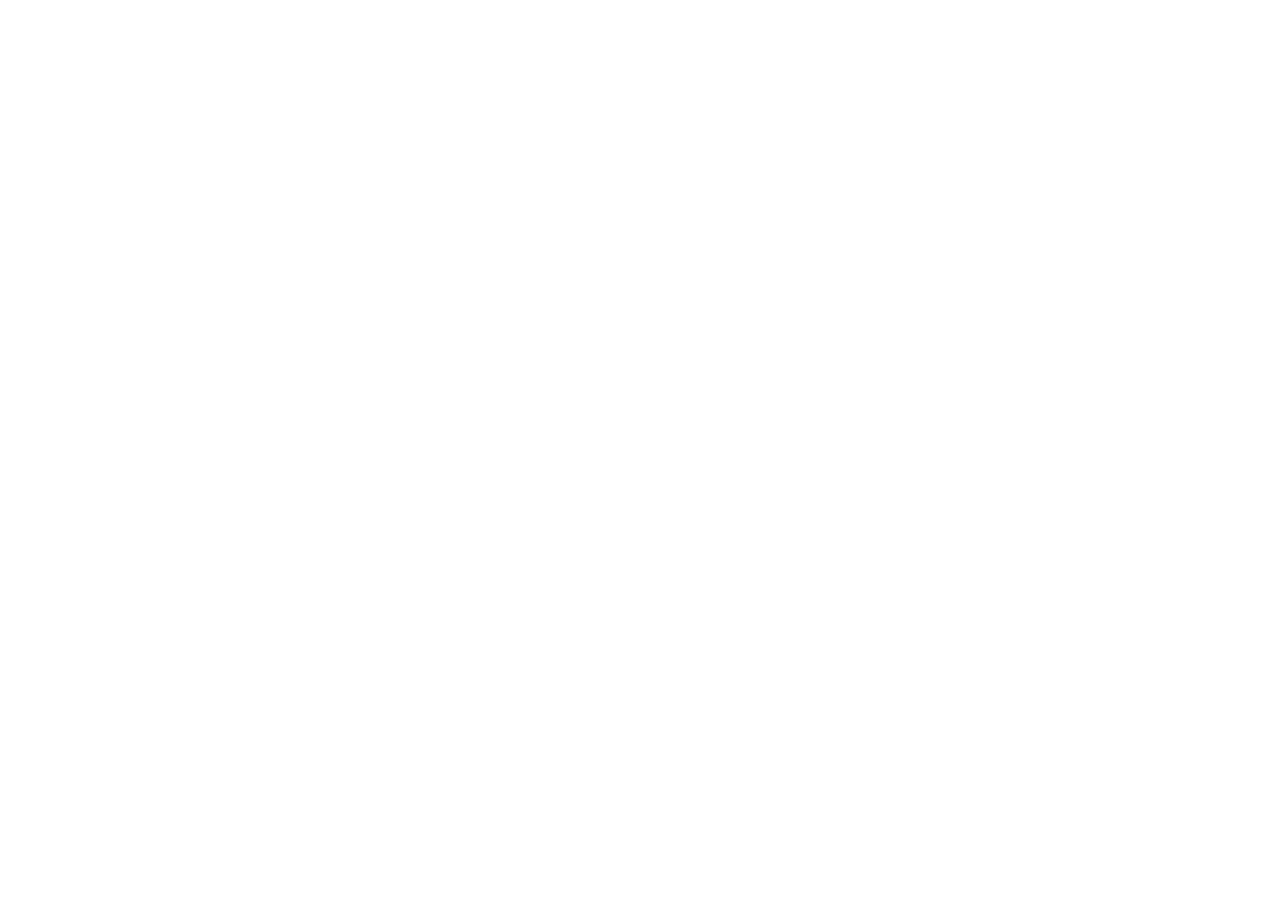
==== index.html @ 4622b0bf "Initial commit" ====
<!DOCTYPE html>
<html>
	<head>
		<meta charset="UTF-8">
		<title>Homework 2</title>
		<link rel="stylesheet" type="text/css" href="./css/styles.css">
		<link rel="stylesheet" href="https://use.fontawesome.com/releases/v5.2.0/css/all.css" integrity="sha384-hWVjflwFxL6sNzntih27bfxkr27PmbbK/iSvJ+a4+0owXq79v+lsFkW54bOGbiDQ" crossorigin="anonymous">
	</head>

	<body>
		
	</body>

</html>
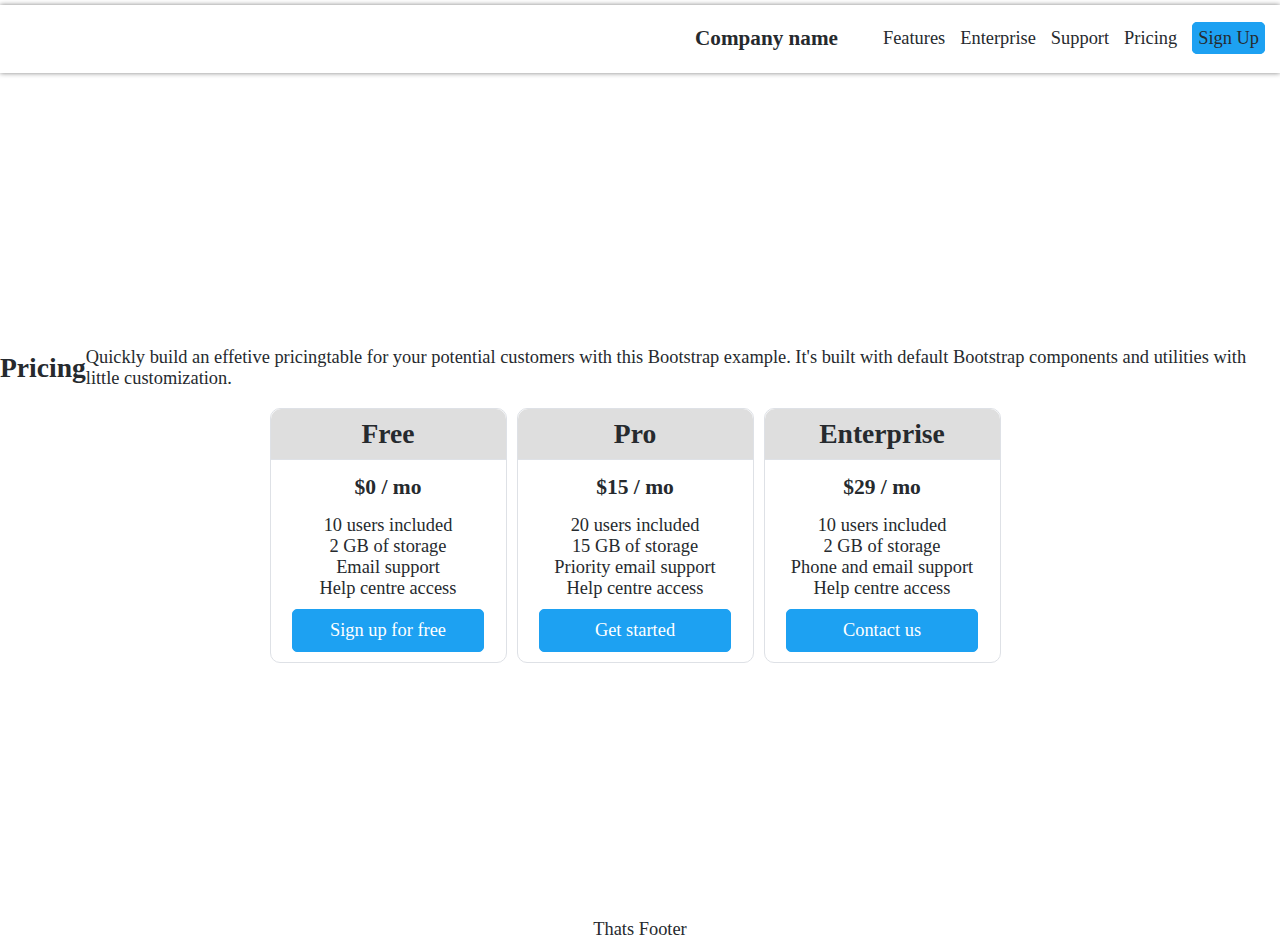
==== commit 8624a4c0: "Update 1.0b" ====
--- a/index.html
+++ b/index.html
@@ -8,7 +8,67 @@
 	</head>
 
 	<body>
-		
+		<div class="container">
+
+			<div class="header">
+				<div class="headerTitle"><h1>Company name</h1></div>
+				<ul class="navTop">
+					<li><a href="">Features</a></li>
+					<li><a href="">Enterprise</a></li>
+					<li><a href="">Support</a></li>
+					<li><a href="">Pricing</a></li>
+					<li><a class="btns" href="./sign_up.html" style="padding: 5px; text-decoration: none;">Sign Up</a></li>
+				</ul>
+			</div>
+
+			<div class="contentConteiner">
+
+				<div class="infoContainer">
+					<h2>Pricing</h2>
+					<p>Quickly build an effetive pricingtable for your potential customers with this Bootstrap example. It's built with default Bootstrap components and utilities with little customization.</p>
+				</div>
+
+				<div class="buyConteiner">
+					<div class="buyBlock">
+						<div class="buyBlockHeader"><h2>Free</h2></div>
+						<div class="buyBlockContent">
+							<h3>$0 / mo</h3>
+							<p>10 users included</p>
+							<p>2 GB of storage</p>
+							<p>Email support</p>
+							<p>Help centre access</p>
+							<a class="btns" href="./sign_up.html">Sign up for free</a>
+						</div>
+					</div>
+					<div class="buyBlock">
+						<div class="buyBlockHeader"><h2>Pro</h2></div>
+							<div class="buyBlockContent">
+								<h3>$15 / mo</h3>
+								<p>20 users included</p>
+								<p>15 GB of storage</p>
+								<p>Priority email support</p>
+								<p>Help centre access</p>
+								<a class="btns" href="">Get started</a>
+							</div>
+						</div>
+					<div class="buyBlock">
+						<div class="buyBlockHeader"><h2>Enterprise</h2></div>
+							<div class="buyBlockContent">
+								<h3>$29 / mo</h3>
+								<p>10 users included</p>
+								<p>2 GB of storage</p>
+								<p>Phone and email support</p>
+								<p>Help centre access</p>
+								<a class="btns" href="">Contact us</a>
+							 </div>
+					</div>
+				</div>
+			</div>
+
+			<div class="footer">
+				Thats Footer
+			</div>
+		</div>
 	</body>
 
 </html>--- a/css/styles.css
+++ b/css/styles.css
@@ -0,0 +1,154 @@
+body{
+	margin: 0;
+}
+
+a{
+	text-decoration: none;
+}
+
+
+.container{
+	color: #262A2E;
+	font-size: 115%;
+}
+
+.container h1{
+	color: #262A2E;
+	font-size: 115%;
+}
+
+.header{
+	display: flex;
+	width: 100%;
+	margin-top: 5px;
+	align-items: center;
+	justify-content: flex-end;
+	border-bottom: 1px #DEE1E6;
+	box-shadow: 0 0 5px grey;
+}
+
+div.headerTitle{
+	display: flex;
+	justify-content: flex-start;
+}
+
+.navTop{	
+	position: relative;
+	display: flex;
+	margin-right: 5px;
+}
+
+.navTop li{
+	margin-right: 5px;
+	padding: 5px; 
+ 	list-style-type: none;
+ }
+
+.navTop li > a{
+	text-decoration: none;
+	color: #262A2E;
+}
+
+a:not(#id-btn){
+	
+}
+
+.navTop a:hover{
+	text-decoration: underline;
+}
+
+.footer{	
+	position: relative;
+	display: flex;
+	width: 100%;
+	height: auto;
+	align-items: center;
+	justify-content: center;
+	background-color: color: #DCDCDC;
+}
+
+.contentConteiner{
+	position: relative;
+	display: flex;
+	flex-direction: column;
+	margin: 20% 0 20% 0;
+}
+
+.infoContainer{
+	position: relative;
+	display: flex;
+	justify-content: center;
+}
+
+/* CSS for buy blocks*/
+.buyConteiner{
+	display: flex;
+	align-items: center;
+	justify-content: center;
+}
+
+.buyBlock{
+	display: flex;
+	flex-direction: column;
+	align-items: center;
+	justify-content: center;
+	border: 1px solid #DEE1E6;
+	border-radius: 10px;
+	height: auto;
+	width: 235px;
+	margin-right: 10px;
+}
+
+.buyBlockHeader{
+	display: flex;
+	height: 50px;
+	width: 235px;
+	align-items: center;
+	justify-content: center;
+	background-color: #DEDEDE;
+	border-bottom: 1px solid #DEE1E6;
+	border-radius: 10px 10px 0 0;
+}
+
+.buyBlockContent{
+	display: flex;
+	flex-direction: column;
+	background-color: white;
+	align-items: center;
+}
+
+.buyBlockHeader h2{
+	margin: 0;
+}
+
+.buyBlockContent h3{
+	margin: 15px;
+}
+
+.buyBlockContent p{
+	margin: 0;
+}
+.buyBlockContent a {
+	color: white;
+}
+
+.buyBlockContent > .btns{	
+	padding: 10px 20px 10px 20px;	
+	width: 150px;
+	margin: 10px;
+	text-align: center;
+}
+
+/* CSS for Bttns */
+.btns{	
+	border-radius: 5px;
+	border: 1px solid #1da1f2;
+	color: white;
+	background-color: #1da1f2;
+	text-decoration: none;
+}
+
+.btns:hover{
+	background-color: white;
+	color: #1da1f2;
+}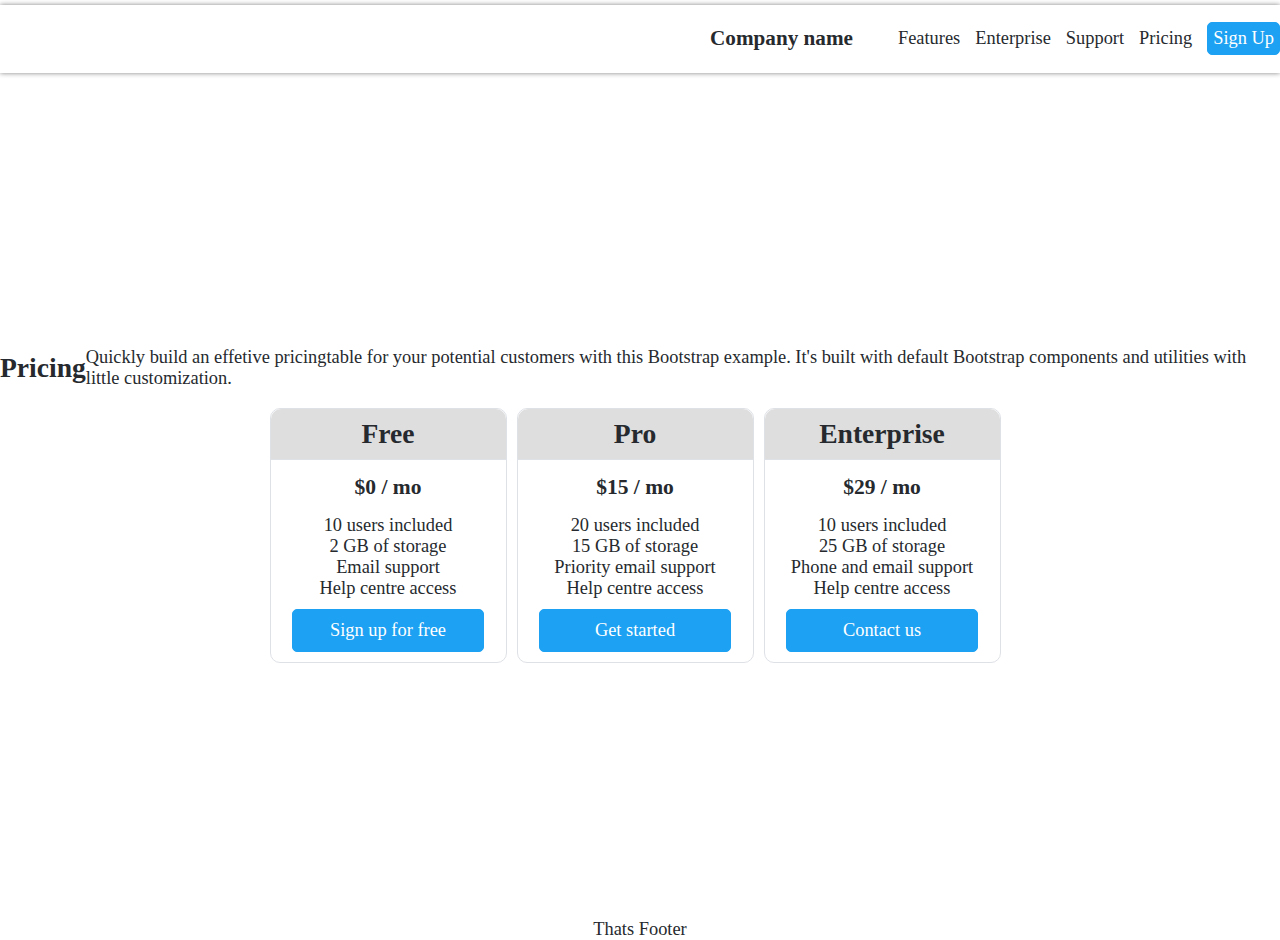
==== commit 3092827b: "Update 1.01b" ====
--- a/index.html
+++ b/index.html
@@ -16,9 +16,9 @@
 					<li><a href="">Features</a></li>
 					<li><a href="">Enterprise</a></li>
 					<li><a href="">Support</a></li>
-					<li><a href="">Pricing</a></li>
-					<li><a class="btns" href="./sign_up.html" style="padding: 5px; text-decoration: none;">Sign Up</a></li>
+					<li><a href="">Pricing</a></li>					
 				</ul>
+				<a class="btns" href="./sign_up.html">Sign Up</a>
 			</div>
 
 			<div class="contentConteiner">
@@ -56,7 +56,7 @@
 							<div class="buyBlockContent">
 								<h3>$29 / mo</h3>
 								<p>10 users included</p>
-								<p>2 GB of storage</p>
+								<p>25 GB of storage</p>
 								<p>Phone and email support</p>
 								<p>Help centre access</p>
 								<a class="btns" href="">Contact us</a>
--- a/css/styles.css
+++ b/css/styles.css
@@ -47,10 +47,6 @@
 .navTop li > a{
 	text-decoration: none;
 	color: #262A2E;
-}
-
-a:not(#id-btn){
-	
 }
 
 .navTop a:hover{
@@ -146,6 +142,7 @@
 	color: white;
 	background-color: #1da1f2;
 	text-decoration: none;
+	padding: 5px;
 }
 
 .btns:hover{
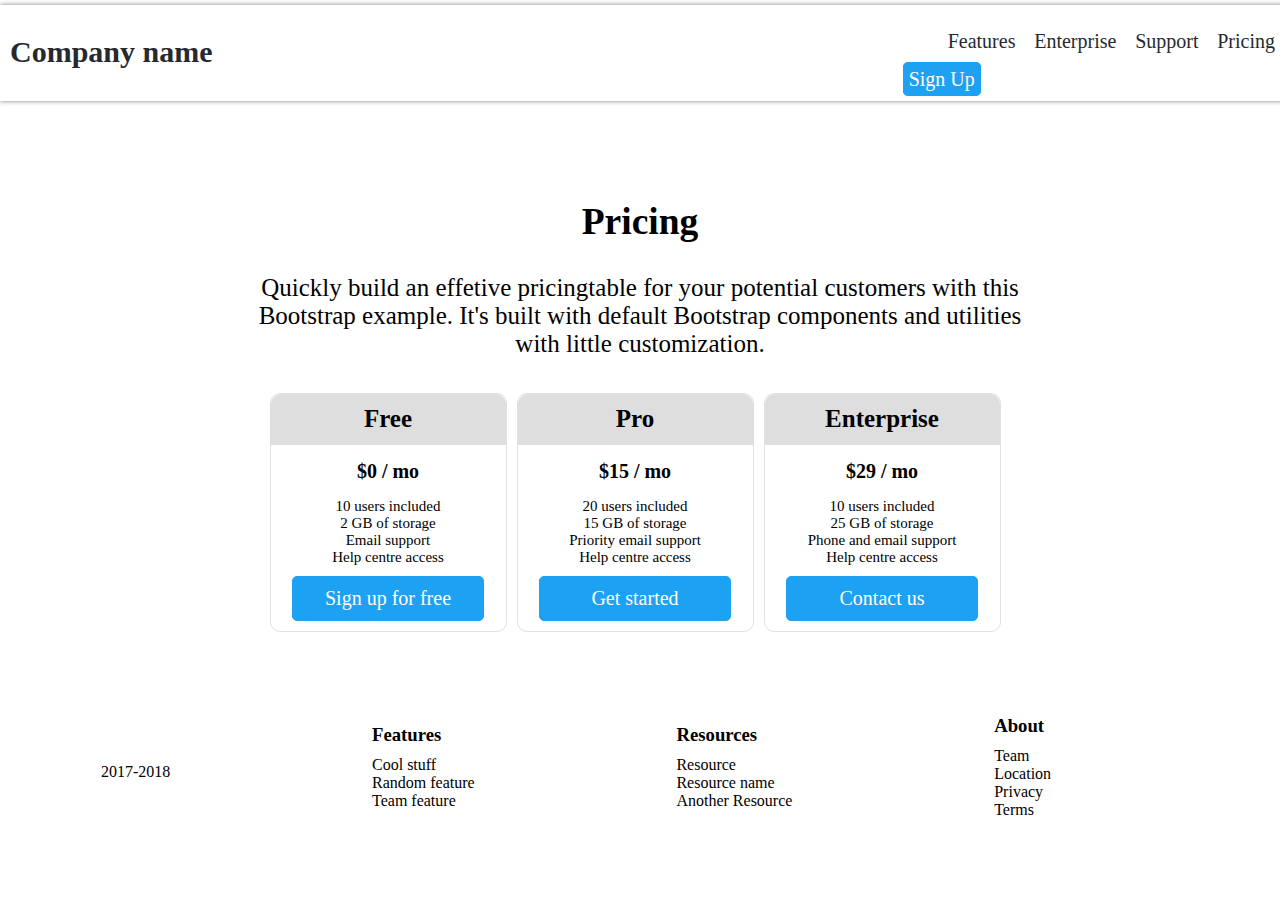
==== commit 3e4fbd35: "Update 1.1a" ====
--- a/index.html
+++ b/index.html
@@ -11,21 +11,27 @@
 		<div class="container">
 
 			<div class="header">
-				<div class="headerTitle"><h1>Company name</h1></div>
-				<ul class="navTop">
-					<li><a href="">Features</a></li>
-					<li><a href="">Enterprise</a></li>
-					<li><a href="">Support</a></li>
-					<li><a href="">Pricing</a></li>					
-				</ul>
-				<a class="btns" href="./sign_up.html">Sign Up</a>
+					<div class="headerTitle"><h1>Company name</h1></div>
+				<div class="navTop">					
+					<ul>
+						<li><a href="">Features</a></li>
+						<li><a href="">Enterprise</a></li>
+						<li><a href="">Support</a></li>
+						<li><a href="">Pricing</a></li>					
+					</ul>
+					<div>
+						<a class="btns" href="./sign_up.html">Sign Up</a>
+					</div>
+				</div>
+					
+				</div>
 			</div>
 
 			<div class="contentConteiner">
 
 				<div class="infoContainer">
-					<h2>Pricing</h2>
-					<p>Quickly build an effetive pricingtable for your potential customers with this Bootstrap example. It's built with default Bootstrap components and utilities with little customization.</p>
+					<div><h2>Pricing</h2></div>
+					<div><p>Quickly build an effetive pricingtable for your potential customers with this Bootstrap example. It's built with default Bootstrap components and utilities with little customization.</p></div>
 				</div>
 
 				<div class="buyConteiner">
@@ -63,11 +69,35 @@
 							 </div>
 					</div>
 				</div>
+
 			</div>
 
 			<div class="footer">
-				Thats Footer
+					<div>
+						<h3><i class="fab fa-vk"> </i></h3>
+						<p>2017-2018</p>
+					</div>
+					<div>
+						<h3>Features</h3>
+						<p>Cool stuff</p>
+						<p>Random feature</p>
+						<p>Team feature</p>
+					</div>
+					<div>
+						<h3>Resources</h3>
+						<p>Resource</p>
+						<p>Resource name</p>
+						<p>Another Resource</p>
+					</div>
+					<div>
+						<h3>About</h3>
+						<p>Team</p>
+						<p>Location</p>
+						<p>Privacy</p>
+						<p>Terms</p>
+					</div>
 			</div>
+
 		</div>
 	</body>
 
--- a/css/styles.css
+++ b/css/styles.css
@@ -6,42 +6,35 @@
 	text-decoration: none;
 }
 
-
 .container{
 	color: #262A2E;
-	font-size: 115%;
+	font-size: 15px;
 }
-
-.container h1{
-	color: #262A2E;
-	font-size: 115%;
-}
-
+ /*CSS for Header*/
 .header{
-	display: flex;
+	display: inline-block;
 	width: 100%;
 	margin-top: 5px;
-	align-items: center;
-	justify-content: flex-end;
 	border-bottom: 1px #DEE1E6;
 	box-shadow: 0 0 5px grey;
+	padding: 10px;
 }
 
 div.headerTitle{
-	display: flex;
-	justify-content: flex-start;
+	display: block;
+	float: left;
 }
 
 .navTop{	
-	position: relative;
-	display: flex;
+	float: right; 
 	margin-right: 5px;
 }
 
 .navTop li{
+	display: inline;
 	margin-right: 5px;
 	padding: 5px; 
- 	list-style-type: none;
+	font-size: 20px;
  }
 
 .navTop li > a{
@@ -52,35 +45,51 @@
 .navTop a:hover{
 	text-decoration: underline;
 }
+ /*CSS for footer*/
+.footer{	
+	display: flex;
+	align-items: center;
+	justify-content: space-around;
+	margin-right: 10%;
 
-.footer{	
-	position: relative;
+}
+
+.footer div{
 	display: flex;
-	width: 100%;
-	height: auto;
-	align-items: center;
-	justify-content: center;
-	background-color: color: #DCDCDC;
+	flex-direction: column;
+	align-items: start;
 }
+
+.footer h3{
+	margin-bottom: 10px; 
+}
+
+.footer div > p{
+	margin: 0;
+}
+
+/*CSS for main content*/
 
 .contentConteiner{
 	position: relative;
 	display: flex;
 	flex-direction: column;
-	margin: 20% 0 20% 0;
+	margin: 5% 0 5% 0;
 }
 
 .infoContainer{
-	position: relative;
-	display: flex;
-	justify-content: center;
+	text-align: center;
+	font-size: 25px; 
+	margin: 0 20% 0 20%;
 }
+
 
 /* CSS for buy blocks*/
 .buyConteiner{
 	display: flex;
 	align-items: center;
 	justify-content: center;
+	flex-flow: row wrap;
 }
 
 .buyBlock{
@@ -92,7 +101,7 @@
 	border-radius: 10px;
 	height: auto;
 	width: 235px;
-	margin-right: 10px;
+	margin: 10px 10px 0 0;
 }
 
 .buyBlockHeader{
@@ -114,14 +123,17 @@
 }
 
 .buyBlockHeader h2{
+	font-size: 25px;
 	margin: 0;
 }
 
 .buyBlockContent h3{
+	font-size: 20px;
 	margin: 15px;
 }
 
 .buyBlockContent p{
+	font-size: 15px;
 	margin: 0;
 }
 .buyBlockContent a {
@@ -135,10 +147,25 @@
 	text-align: center;
 }
 
+/*CSS for sign up page*/
+
+.signUp_page{
+	display: flex;
+	flex-direction: column;
+	align-items: center;
+	justify-content: center;
+	padding: 10% 0 10% 0;
+}
+
+.signUp_page p{
+	margin: 0;
+}
+
 /* CSS for Bttns */
 .btns{	
 	border-radius: 5px;
 	border: 1px solid #1da1f2;
+	font-size: 20px;
 	color: white;
 	background-color: #1da1f2;
 	text-decoration: none;
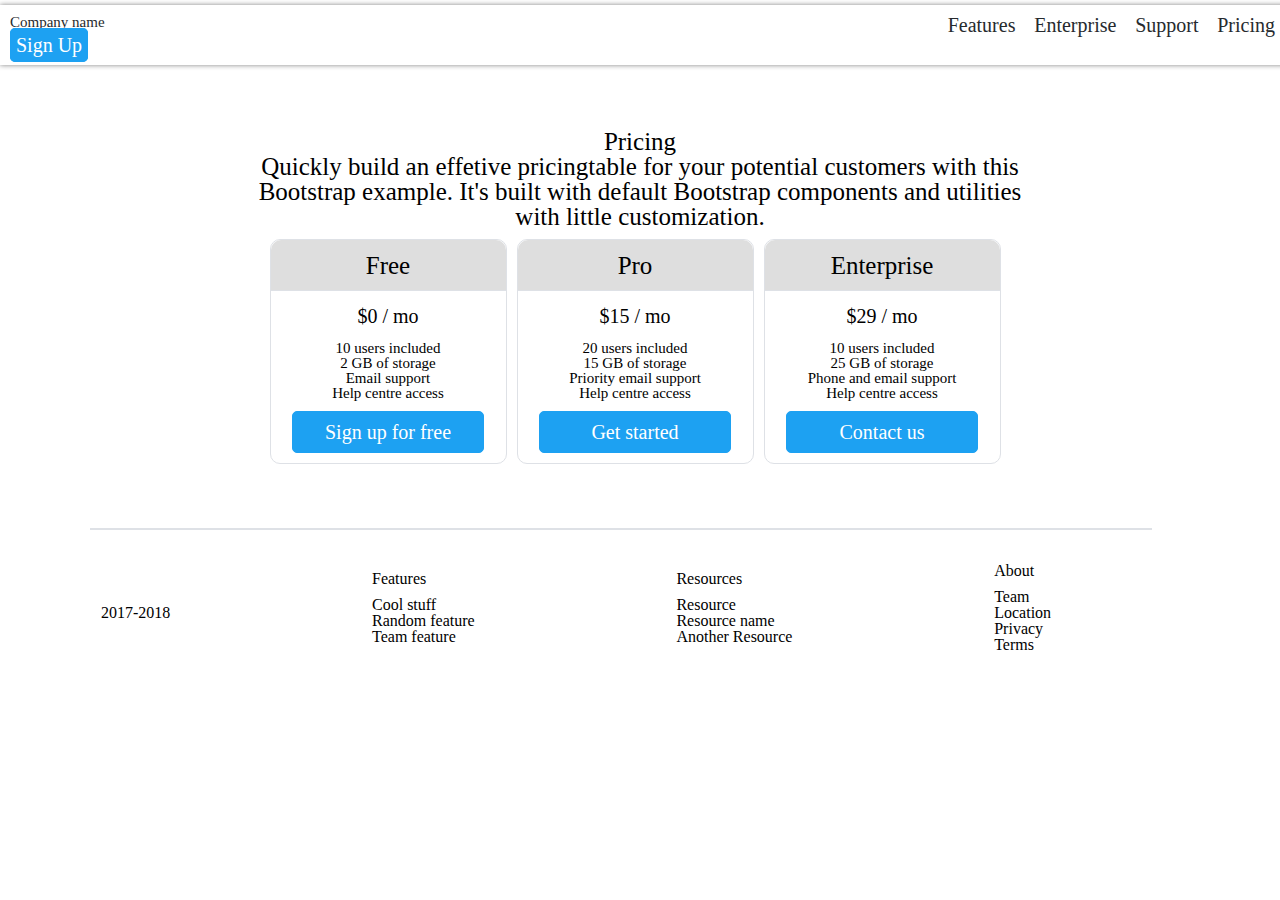
==== commit da5cef8b: "Update 1.2a" ====
--- a/index.html
+++ b/index.html
@@ -3,6 +3,7 @@
 	<head>
 		<meta charset="UTF-8">
 		<title>Homework 2</title>
+		<link rel="stylesheet" type="text/css" href="./css/reset.css">
 		<link rel="stylesheet" type="text/css" href="./css/styles.css">
 		<link rel="stylesheet" href="https://use.fontawesome.com/releases/v5.2.0/css/all.css" integrity="sha384-hWVjflwFxL6sNzntih27bfxkr27PmbbK/iSvJ+a4+0owXq79v+lsFkW54bOGbiDQ" crossorigin="anonymous">
 	</head>
@@ -12,8 +13,8 @@
 
 			<div class="header">
 					<div class="headerTitle"><h1>Company name</h1></div>
-				<div class="navTop">					
-					<ul>
+				<div>					
+					<ul class="navTop">
 						<li><a href="">Features</a></li>
 						<li><a href="">Enterprise</a></li>
 						<li><a href="">Support</a></li>
@@ -72,6 +73,8 @@
 
 			</div>
 
+			<hr>
+
 			<div class="footer">
 					<div>
 						<h3><i class="fab fa-vk"> </i></h3>
--- a/css/styles.css
+++ b/css/styles.css
@@ -10,7 +10,16 @@
 	color: #262A2E;
 	font-size: 15px;
 }
+
+hr{
+	border: none;
+	background-color: #DEE1E6;
+	height: 2px;
+	margin: 1% 10% 1% 7%;
+}
+
  /*CSS for Header*/
+
 .header{
 	display: inline-block;
 	width: 100%;
@@ -26,7 +35,7 @@
 }
 
 .navTop{	
-	float: right; 
+	text-align: right; 
 	margin-right: 5px;
 }
 
@@ -55,12 +64,11 @@
 }
 
 .footer div{
-	display: flex;
-	flex-direction: column;
-	align-items: start;
+	margin: 20px;
 }
 
 .footer h3{
+	margin-top: 0;
 	margin-bottom: 10px; 
 }
 
